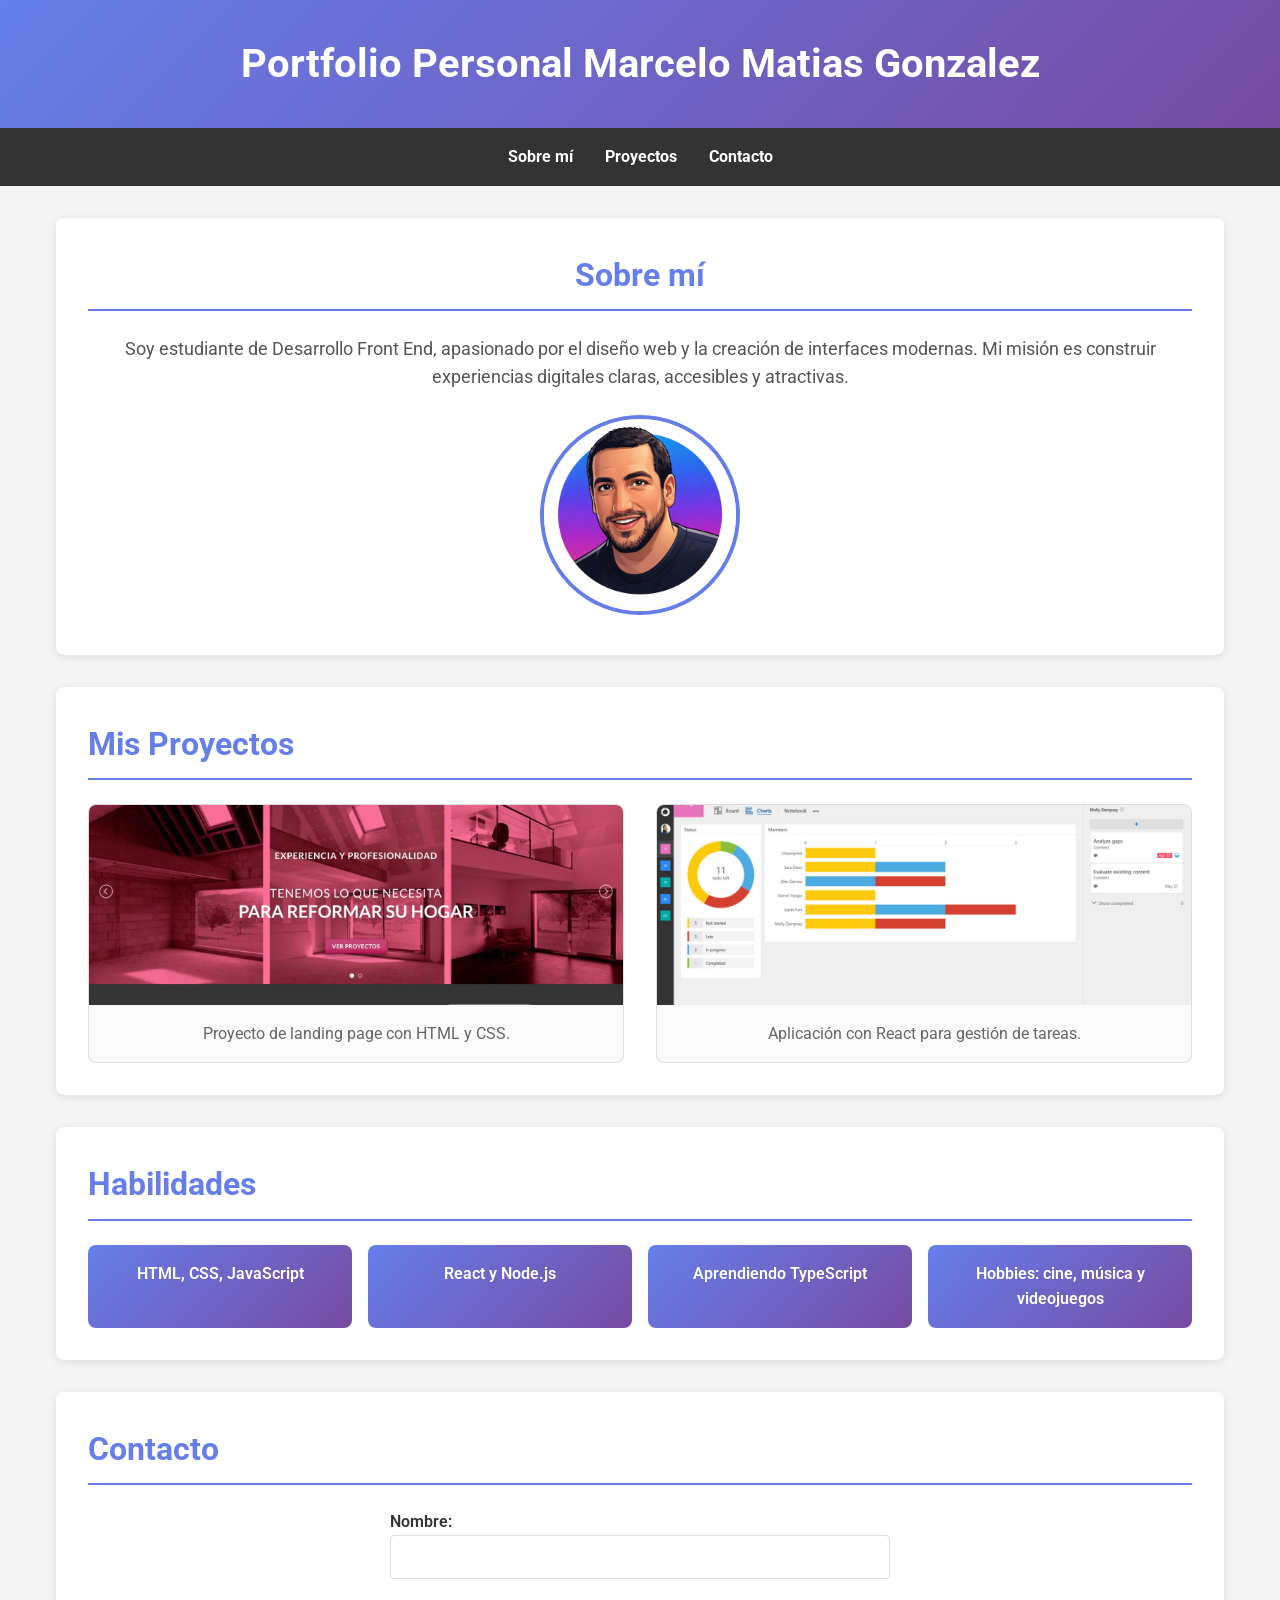
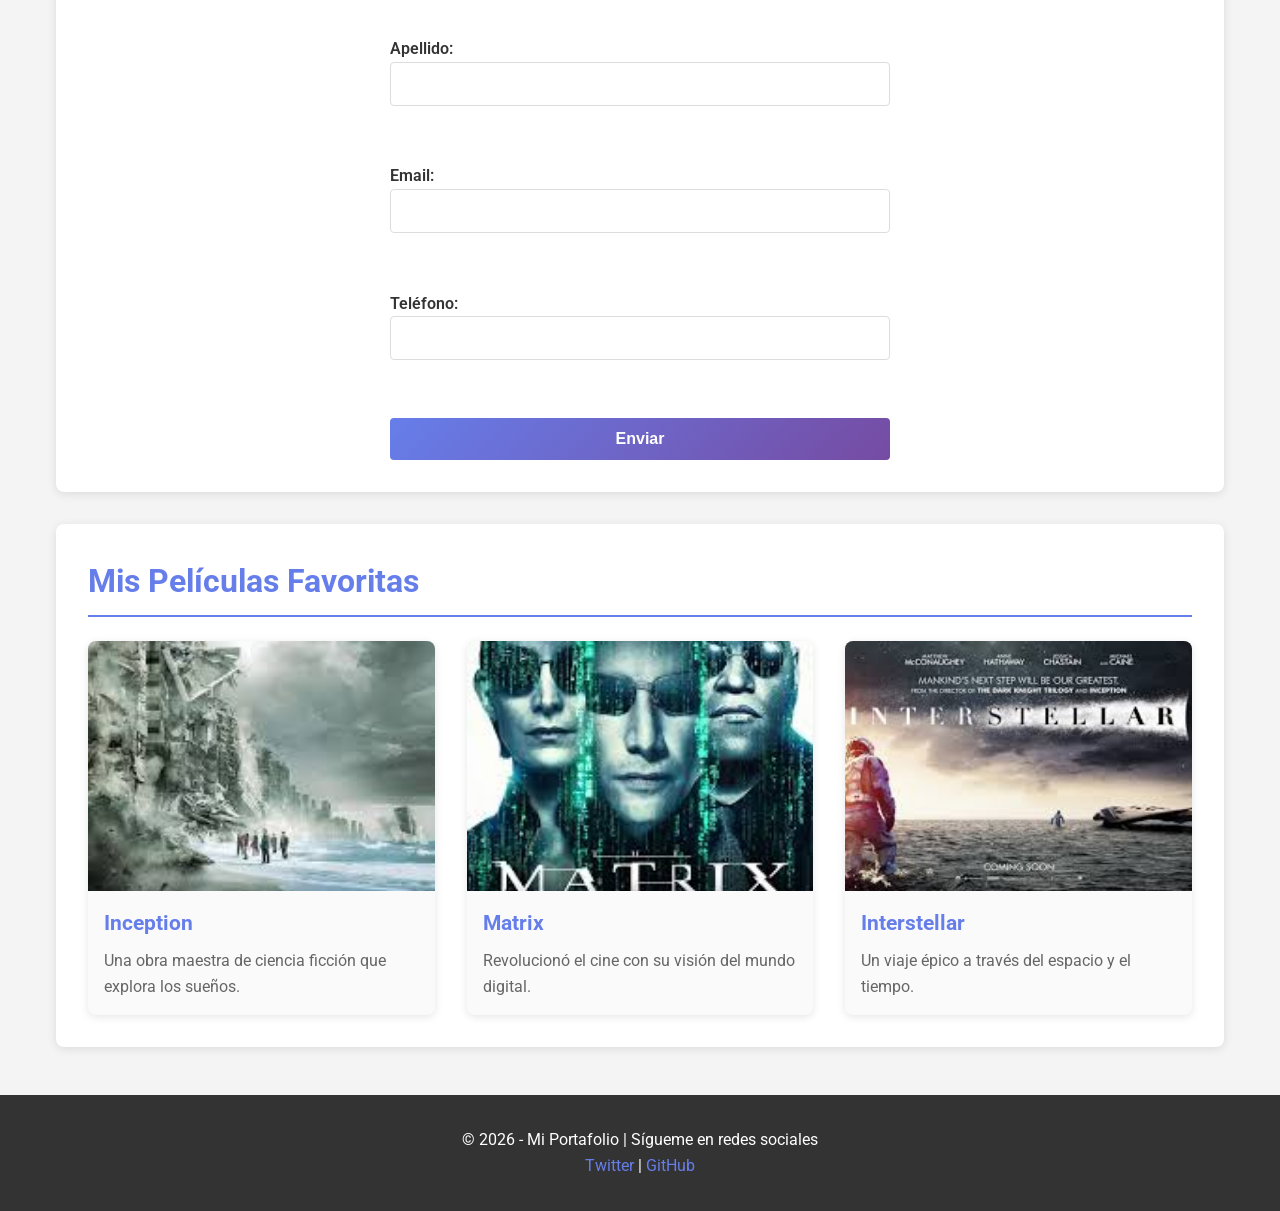
==== perfil_matias/index.html @ 0937c20d "Agregado mi portfolio" ====
<!DOCTYPE html>
<html lang="es">
<head>
  <meta charset="UTF-8">
  <meta name="viewport" content="width=device-width, initial-scale=1.0">
  <title>Mi Portafolio Personal</title>
  <!-- Google Fonts -->
  <link href="https://fonts.googleapis.com/css2?family=Roboto:wght@400;700&display=swap" rel="stylesheet">
  <!-- CSS -->
  <link rel="stylesheet" href="css/style.css">
</head>
<body>
  <!-- HEADER: Encabezado principal -->
  <header>
    <h1>Portfolio Personal Marcelo Matias Gonzalez</h1>
  </header>

  <!-- NAV: Barra de navegación -->
  <nav>
    <ul>
      <li><a href="#sobre-mi">Sobre mí</a></li>
      <li><a href="#proyectos">Proyectos</a></li>
      <li><a href="#contacto">Contacto</a></li>
    </ul>
  </nav>

  <!-- MAIN: Contenido principal -->
  <main>
    <!-- SOBRE MI -->
    <section id="sobre-mi">
      <h2>Sobre mí</h2>
      <p>Soy estudiante de Desarrollo Front End, apasionado por el diseño web y la creación de interfaces modernas. Mi misión es construir experiencias digitales claras, accesibles y atractivas.</p>
      <img src="img/avatar.png" alt="Foto de perfil o avatar" width="200" height="200">
    </section>

    <!-- TARJETAS -->
    <section id="proyectos">
      <h2>Mis Proyectos</h2>
      <div class="tarjetas-container">
        <div class="tarjeta">
          <img src="img/proyecto1.png" alt="Proyecto 1" width="360" height="220">
          <p>Proyecto de landing page con HTML y CSS.</p>
        </div>
        <div class="tarjeta">
          <img src="img/proyecto2.jpg" alt="Proyecto 2" width="360" height="220">
          <p>Aplicación con React para gestión de tareas.</p>
        </div>
      </div>
    </section>

    <!-- HABILIDADES -->
    <section id="habilidades">
      <h2>Habilidades</h2>
      <ul>
        <li>HTML, CSS, JavaScript</li>
        <li>React y Node.js</li>
        <li>Aprendiendo TypeScript</li>
        <li>Hobbies: cine, música y videojuegos</li>
      </ul>
    </section>

    <!-- CONTACTO -->
    <section id="contacto">
      <h2>Contacto</h2>
      <form>
        <label>Nombre: <input type="text" name="nombre"></label><br>
        <label>Apellido: <input type="text" name="apellido"></label><br>
        <label>Email: <input type="email" name="email"></label><br>
        <label>Teléfono: <input type="tel" name="telefono"></label><br>
        <button type="submit">Enviar</button>
      </form>
    </section>

    <!-- PELÍCULAS -->
    <section id="películas">
      <h2>Mis Películas Favoritas</h2>
      <div class="peliculas-container">
        <div class="pelicula">
          <img src="img/inception.jpg" alt="Inception">
          <h3>Inception</h3>
          <p>Una obra maestra de ciencia ficción que explora los sueños.</p>
        </div>
        <div class="pelicula">
          <img src="img/matrix.jpg" alt="Matrix">
          <h3>Matrix</h3>
          <p>Revolucionó el cine con su visión del mundo digital.</p>
        </div>
        <div class="pelicula">
          <img src="img/interestellar.jpg" alt="Interstellar">
          <h3>Interstellar</h3>
          <p>Un viaje épico a través del espacio y el tiempo.</p>
        </div>
      </div>
    </section>
  </main>

  <!-- FOOTER -->
  <footer>
    <p>© 2026 - Mi Portafolio | Sígueme en redes sociales</p>
    <a href="#">Twitter</a> | <a href="#">GitHub</a>
  </footer>

  <!-- Comentarios en el código -->
  <!-- HEADER: Aquí podría agregarse un logo en el futuro -->
  <!-- NAV: Se puede mejorar con un menú hamburguesa para móviles -->
  <!-- TARJETAS: Ideal agregar más proyectos y animaciones -->
  <!-- CONTACTO: A futuro se puede conectar con un backend -->
</body>
</html>
---- perfil_matias/css/style.css ----
* {
  margin: 0;
  padding: 0;
  box-sizing: border-box;
}

body {
  font-family: 'Roboto', sans-serif;
  line-height: 1.6;
  color: #333;
  background-color: #f4f4f4;
}

/* HEADER */
header {
  background: linear-gradient(135deg, #667eea 0%, #764ba2 100%);
  color: white;
  padding: 2rem;
  text-align: center;
  box-shadow: 0 2px 5px rgba(0, 0, 0, 0.1);
}

header h1 {
  font-size: 2.5rem;
  font-weight: 700;
}

/* NAV */
nav {
  background-color: #333;
  padding: 1rem;
  position: sticky;
  top: 0;
  z-index: 100;
}

nav ul {
  list-style: none;
  display: flex;
  justify-content: center;
  gap: 2rem;
  flex-wrap: wrap;
}

nav a {
  color: white;
  text-decoration: none;
  font-weight: 700;
  transition: color 0.3s ease;
}

nav a:hover {
  color: #667eea;
}

/* MAIN */
main {
  max-width: 1200px;
  margin: 2rem auto;
  padding: 0 1rem;
}

/* SECTIONS */
section {
  background: white;
  margin: 2rem 0;
  padding: 2rem;
  border-radius: 8px;
  box-shadow: 0 2px 10px rgba(0, 0, 0, 0.1);
}

section h2 {
  color: #667eea;
  margin-bottom: 1.5rem;
  font-size: 2rem;
  border-bottom: 2px solid #667eea;
  padding-bottom: 0.5rem;
}

/* SOBRE MI */
#sobre-mi {
  text-align: center;
}

#sobre-mi p {
  font-size: 1.1rem;
  margin-bottom: 1.5rem;
  color: #555;
}

#sobre-mi img {
  width: 200px;
  height: 200px;
  border-radius: 50%;
  object-fit: cover;
  border: 4px solid #667eea;
  transition: transform 0.3s ease;
}

#sobre-mi img:hover {
  transform: scale(1.05);
}

/* TARJETAS */
.tarjetas-container {
  display: grid;
  grid-template-columns: repeat(auto-fit, minmax(300px, 1fr));
  gap: 2rem;
}

.tarjeta {
  border: 1px solid #ddd;
  border-radius: 8px;
  overflow: hidden;
  transition: transform 0.3s ease, box-shadow 0.3s ease;
  background-color: #fafafa;
}

.tarjeta:hover {
  transform: translateY(-5px);
  box-shadow: 0 5px 20px rgba(102, 126, 234, 0.3);
}

.tarjeta img {
  width: 100%;
  height: 200px;
  object-fit: cover;
  display: block;
}

.tarjeta p {
  padding: 1rem;
  text-align: center;
  color: #666;
}

/* HABILIDADES */
#habilidades ul {
  list-style: none;
  display: grid;
  grid-template-columns: repeat(auto-fit, minmax(200px, 1fr));
  gap: 1rem;
}

#habilidades li {
  background: linear-gradient(135deg, #667eea 0%, #764ba2 100%);
  color: white;
  padding: 1rem;
  border-radius: 8px;
  text-align: center;
  font-weight: 600;
  transition: transform 0.3s ease;
}

#habilidades li:hover {
  transform: scale(1.05);
}

/* CONTACTO */
form {
  max-width: 500px;
  margin: 0 auto;
  display: flex;
  flex-direction: column;
  gap: 1rem;
}

label {
  display: flex;
  flex-direction: column;
  font-weight: 600;
}

input[type="text"],
input[type="email"],
input[type="tel"] {
  padding: 0.75rem;
  border: 1px solid #ddd;
  border-radius: 4px;
  font-size: 1rem;
  transition: border-color 0.3s ease;
}

input[type="text"]:focus,
input[type="email"]:focus,
input[type="tel"]:focus {
  outline: none;
  border-color: #667eea;
  box-shadow: 0 0 5px rgba(102, 126, 234, 0.3);
}

button {
  padding: 0.75rem;
  background: linear-gradient(135deg, #667eea 0%, #764ba2 100%);
  color: white;
  border: none;
  border-radius: 4px;
  font-size: 1rem;
  font-weight: 700;
  cursor: pointer;
  transition: transform 0.3s ease, box-shadow 0.3s ease;
}

button:hover {
  transform: scale(1.05);
  box-shadow: 0 5px 15px rgba(102, 126, 234, 0.4);
}

button:active {
  transform: scale(0.98);
}

/* PELÍCULAS */
.peliculas-container {
  display: grid;
  grid-template-columns: repeat(auto-fit, minmax(250px, 1fr));
  gap: 2rem;
}

.pelicula {
  border-radius: 8px;
  overflow: hidden;
  background-color: #fafafa;
  transition: transform 0.3s ease, box-shadow 0.3s ease;
  box-shadow: 0 2px 8px rgba(0, 0, 0, 0.1);
}

.pelicula:hover {
  transform: translateY(-8px);
  box-shadow: 0 8px 20px rgba(102, 126, 234, 0.3);
}

.pelicula img {
  width: 100%;
  height: 250px;
  object-fit: cover;
  display: block;
}

.pelicula h3 {
  color: #667eea;
  padding: 1rem 1rem 0.5rem;
  font-size: 1.3rem;
}

.pelicula p {
  padding: 0 1rem 1rem;
  color: #666;
}

/* FOOTER */
footer {
  background-color: #333;
  color: white;
  text-align: center;
  padding: 2rem;
  margin-top: 3rem;
}

footer a {
  color: #667eea;
  text-decoration: none;
  transition: color 0.3s ease;
}

footer a:hover {
  color: #764ba2;
}

/* RESPONSIVE */
@media (max-width: 768px) {
  header h1 {
    font-size: 1.8rem;
  }

  nav ul {
    gap: 1rem;
  }

  section {
    padding: 1rem;
    margin: 1rem 0;
  }

  section h2 {
    font-size: 1.5rem;
  }

  .tarjetas-container,
  .peliculas-container {
    grid-template-columns: 1fr;
  }

  #sobre-mi img {
    width: 150px;
    height: 150px;
  }
}

@media (max-width: 480px) {
  header h1 {
    font-size: 1.3rem;
  }

  nav ul {
    flex-direction: column;
    gap: 0.5rem;
  }

  nav li {
    margin: 0.5rem 0;
  }

  section {
    padding: 1rem;
  }

  form {
    max-width: 100%;
  }
}
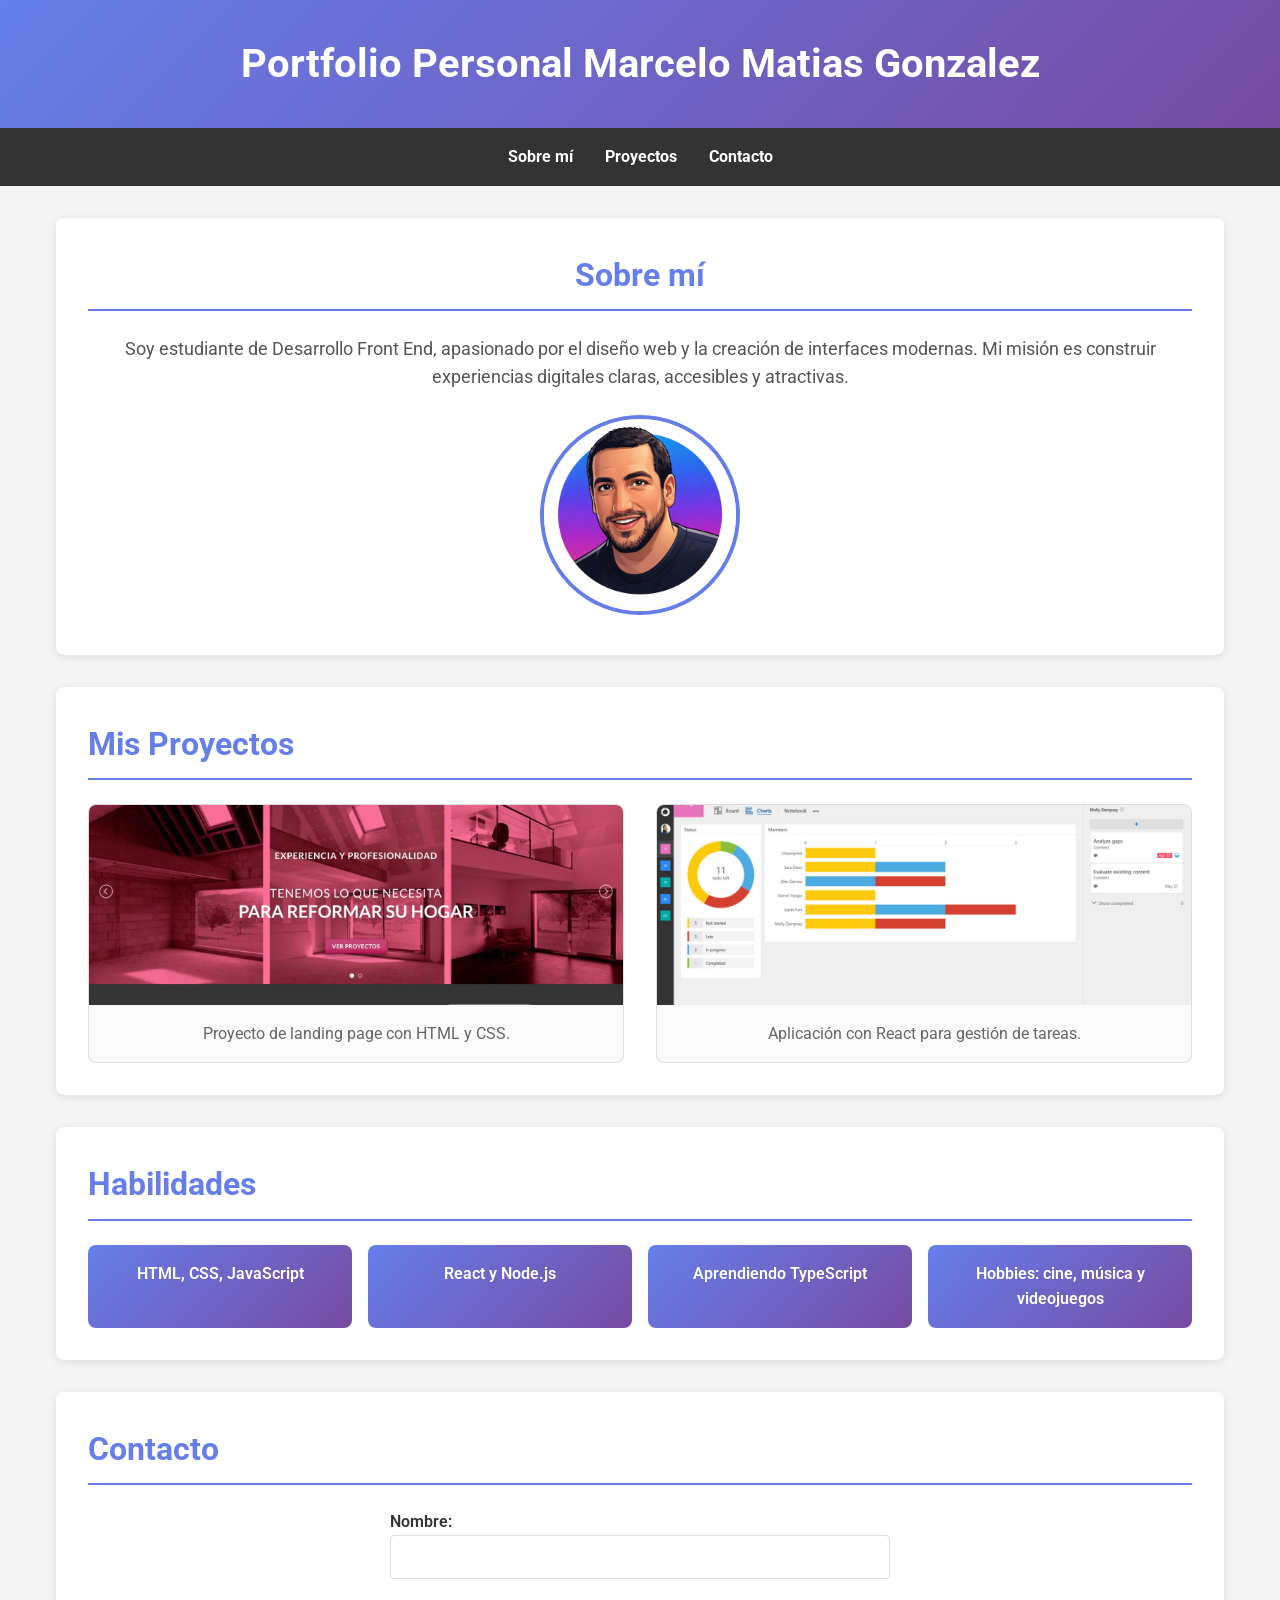
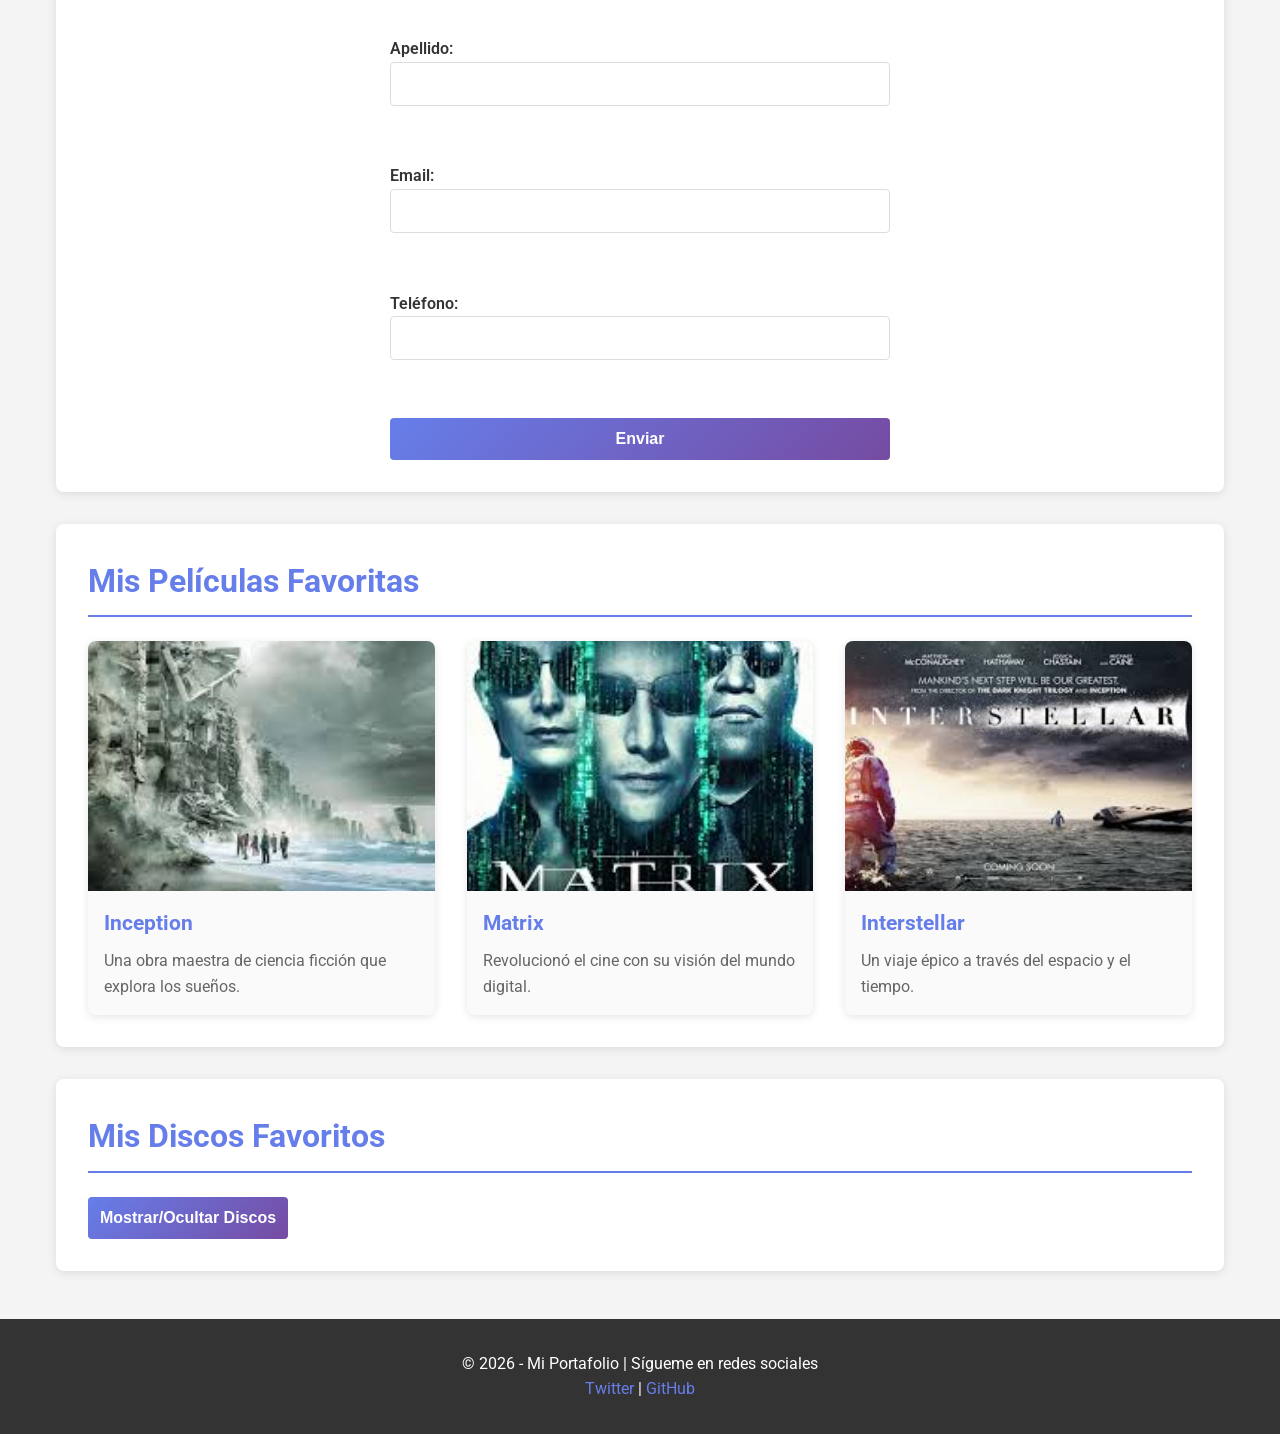
==== commit 2f1f2df1: "Agregado Funcionalidad Js" ====
--- a/perfil_matias/index.html
+++ b/perfil_matias/index.html
@@ -8,6 +8,7 @@
   <link href="https://fonts.googleapis.com/css2?family=Roboto:wght@400;700&display=swap" rel="stylesheet">
   <!-- CSS -->
   <link rel="stylesheet" href="css/style.css">
+
 </head>
 <body>
   <!-- HEADER: Encabezado principal -->
@@ -92,6 +93,28 @@
         </div>
       </div>
     </section>
+    <!-- MÚSICA -->
+    <section id="musica">
+      <h2>Mis Discos Favoritos</h2>
+      <button id="toggle-musica">Mostrar/Ocultar Discos</button>
+      <div class="discos-container" style="display: none;">
+        <div class="disco">
+          <img src="img/despedazados.jpg" alt="Despedazados por mil partes - La Renga">
+          <h3>Despedazados por mil partes</h3>
+          <p>La Renga</p>
+        </div>
+        <div class="disco">
+          <img src="img/oktubre.jpg" alt="Oktubre - Los Redondos">
+          <h3>Oktubre</h3>
+          <p>Patricio Rey y sus Redonditos de Ricota</p>
+        </div>
+        <div class="disco">
+          <img src="img/sumo.jpg" alt="After Chabón - Sumo">
+          <h3>After Chabón</h3>
+          <p>Sumo</p>
+        </div>
+      </div>
+    </section>
   </main>
 
   <!-- FOOTER -->
@@ -105,5 +128,6 @@
   <!-- NAV: Se puede mejorar con un menú hamburguesa para móviles -->
   <!-- TARJETAS: Ideal agregar más proyectos y animaciones -->
   <!-- CONTACTO: A futuro se puede conectar con un backend -->
+  <script src="js/javascript.js"></script>
 </body>
 </html>
--- a/perfil_matias/css/style.css
+++ b/perfil_matias/css/style.css
@@ -247,6 +247,39 @@
   padding: 0 1rem 1rem;
   color: #666;
 }
+/* MÚSICA */
+.discos-container {
+  display: grid;
+  grid-template-columns: repeat(auto-fit, minmax(250px, 1fr));
+  gap: 2rem;
+  margin-top: 1rem;
+}
+
+.disco {
+  background-color: #fafafa;
+  border-radius: 8px;
+  overflow: hidden;
+  box-shadow: 0 2px 8px rgba(0,0,0,0.1);
+  transition: transform 0.3s ease, box-shadow 0.3s ease;
+  text-align: center;
+}
+
+.disco:hover {
+  transform: translateY(-5px);
+  box-shadow: 0 8px 20px rgba(102,126,234,0.3);
+}
+
+.disco img {
+  width: 100%;
+  height: 250px;
+  object-fit: cover;
+}
+
+.disco h3 {
+  color: #667eea;
+  margin: 0.5rem 0;
+}
+
 
 /* FOOTER */
 footer {
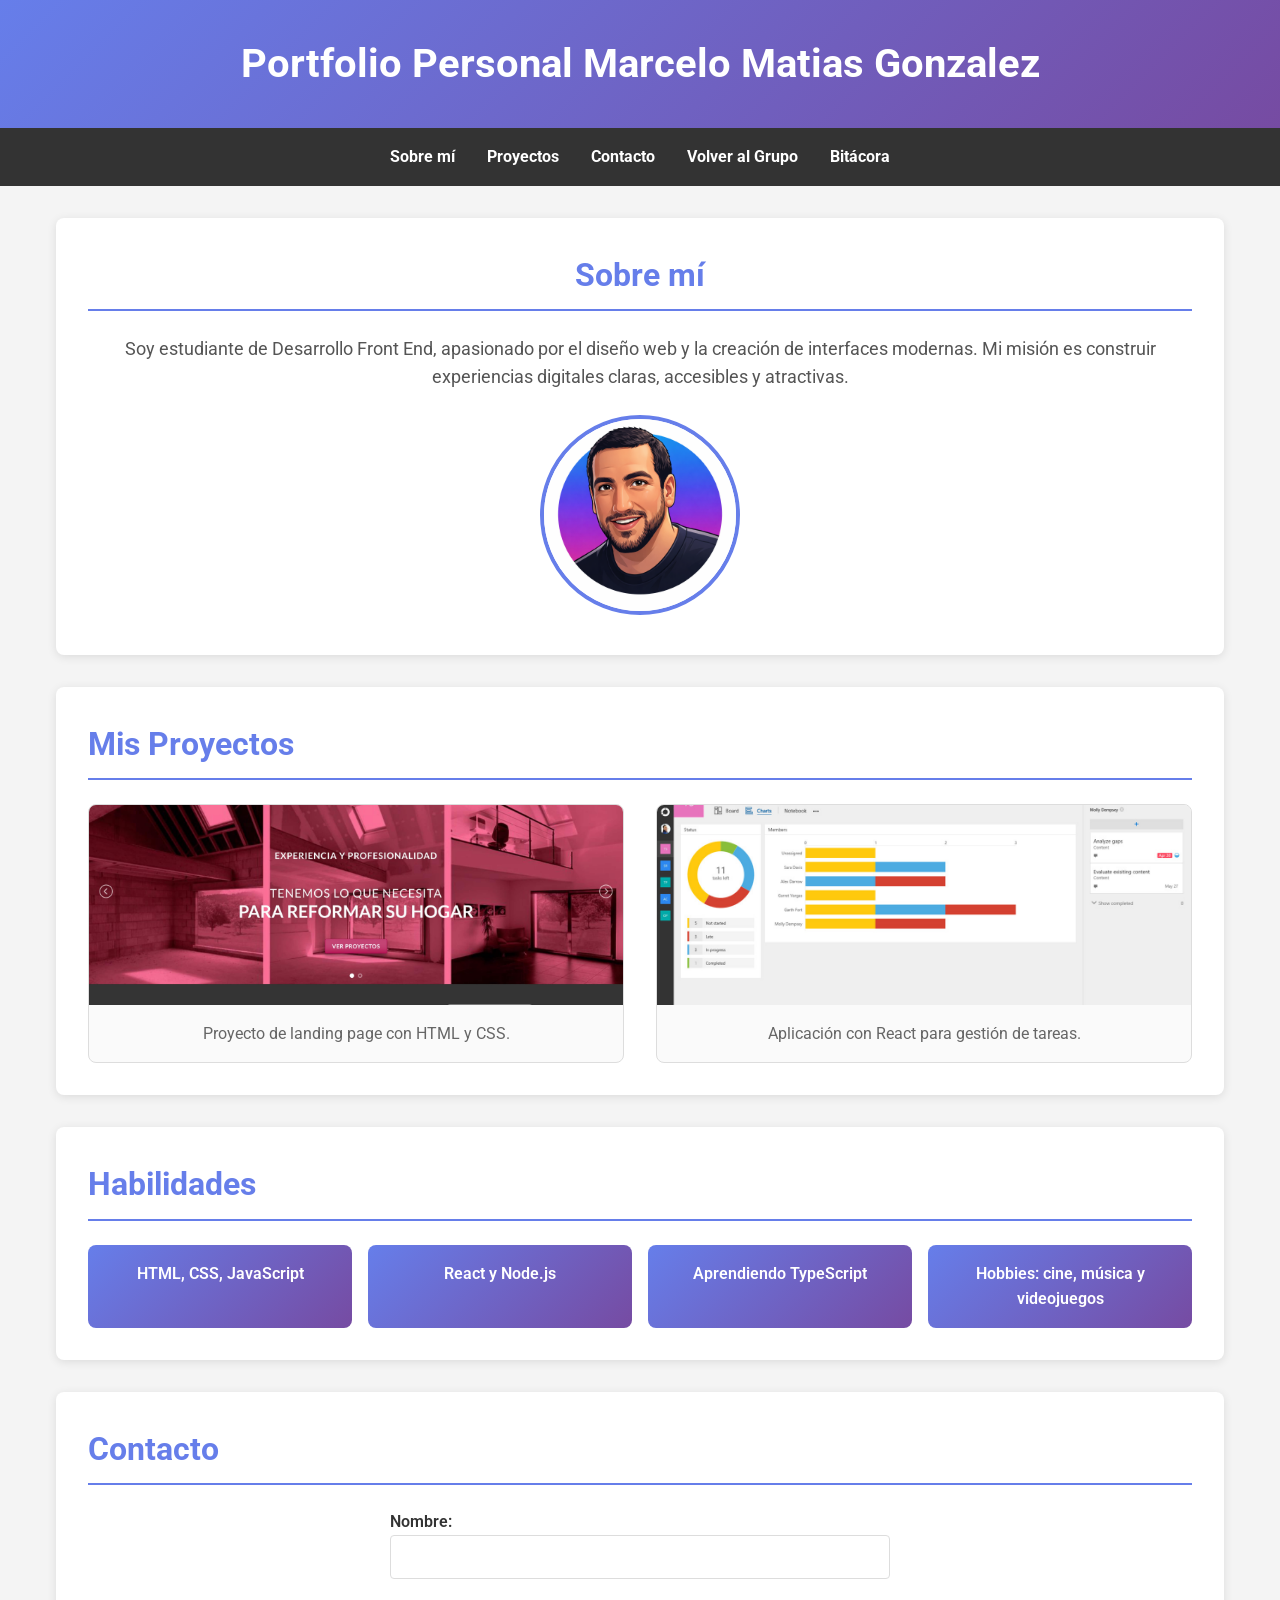
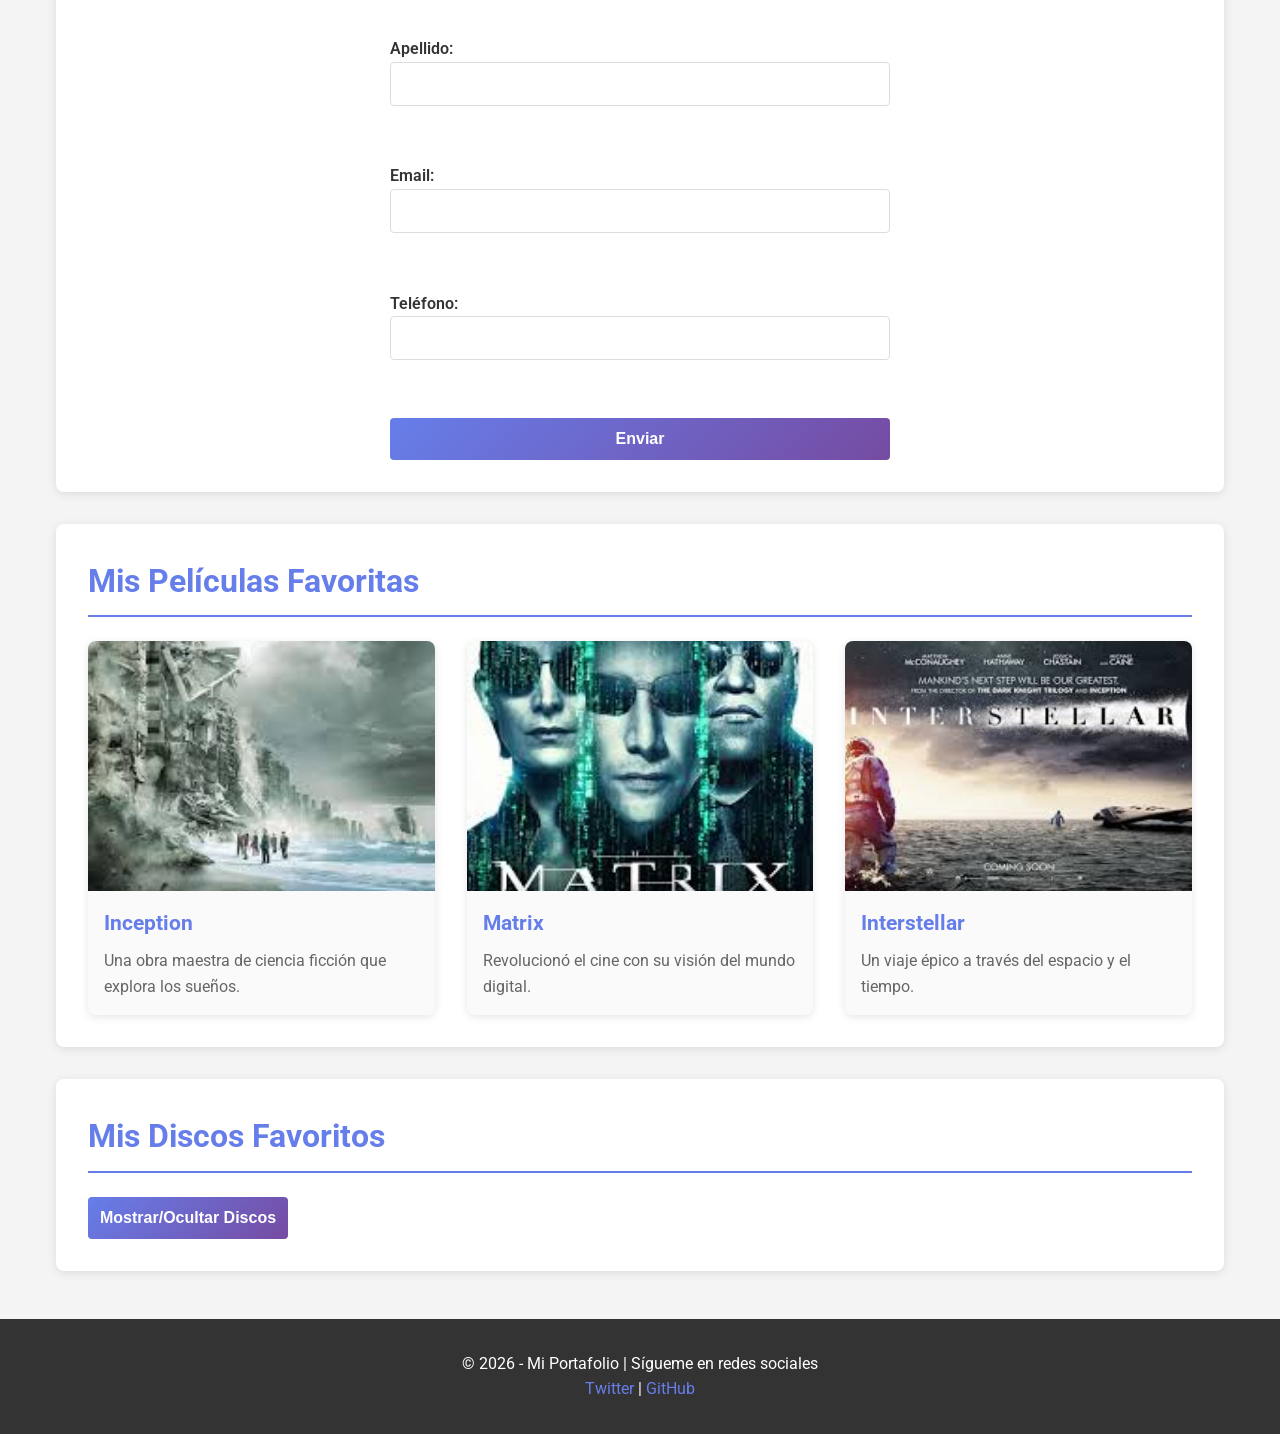
==== commit f95c62ef: "Mejoras Responsivas" ====
--- a/perfil_matias/index.html
+++ b/perfil_matias/index.html
@@ -22,6 +22,8 @@
       <li><a href="#sobre-mi">Sobre mí</a></li>
       <li><a href="#proyectos">Proyectos</a></li>
       <li><a href="#contacto">Contacto</a></li>
+      <li><a href="https://tp1-grupal-front.vercel.app/index.html">Volver al Grupo</a></li>
+      <li><a href="https://tp1-grupal-front.vercel.app/bitacora.html">Bitácora</a></li>
     </ul>
   </nav>
 
@@ -117,6 +119,9 @@
     </section>
   </main>
 
+  <!-- BOTÓN VOLVER ARRIBA -->
+  <button id="back-to-top" title="Volver arriba">↑</button>
+
   <!-- FOOTER -->
   <footer>
     <p>© 2026 - Mi Portafolio | Sígueme en redes sociales</p>
--- a/perfil_matias/css/style.css
+++ b/perfil_matias/css/style.css
@@ -300,6 +300,124 @@
   color: #764ba2;
 }
 
+/* BOTÓN VOLVER ARRIBA */
+#back-to-top {
+  position: fixed;
+  bottom: 20px;
+  right: 20px;
+  background: linear-gradient(135deg, #667eea 0%, #764ba2 100%);
+  color: white;
+  border: none;
+  border-radius: 50%;
+  width: 50px;
+  height: 50px;
+  font-size: 1.5rem;
+  cursor: pointer;
+  opacity: 0;
+  visibility: hidden;
+  transition: opacity 0.3s ease, visibility 0.3s ease;
+  z-index: 1000;
+  box-shadow: 0 2px 10px rgba(0, 0, 0, 0.2);
+}
+
+#back-to-top.show {
+  opacity: 1;
+  visibility: visible;
+}
+
+#back-to-top:hover {
+  transform: scale(1.1);
+  box-shadow: 0 4px 15px rgba(0, 0, 0, 0.3);
+}
+
+/* MEDIA QUERIES PARA RESPONSIVIDAD */
+
+/* Móviles (hasta 768px) */
+@media (max-width: 768px) {
+  header h1 {
+    font-size: 2rem;
+  }
+
+  nav ul {
+    flex-direction: column;
+    gap: 1rem;
+    align-items: center;
+  }
+
+  nav {
+    padding: 0.5rem;
+  }
+
+  main {
+    padding: 0 0.5rem;
+  }
+
+  section {
+    padding: 1rem;
+    margin: 1rem 0;
+  }
+
+  section h2 {
+    font-size: 1.5rem;
+  }
+
+  #sobre-mi img {
+    width: 150px;
+    height: 150px;
+  }
+
+  .tarjeta img {
+    height: 150px;
+  }
+
+  .pelicula img,
+  .disco img {
+    height: 200px;
+  }
+
+  .tarjetas-container,
+  .peliculas-container,
+  .discos-container {
+    grid-template-columns: 1fr;
+    gap: 1rem;
+  }
+
+  #habilidades ul {
+    grid-template-columns: 1fr;
+  }
+
+  form {
+    max-width: 100%;
+  }
+
+  footer {
+    padding: 1rem;
+  }
+}
+
+/* Tablets (769px a 1024px) */
+@media (min-width: 769px) and (max-width: 1024px) {
+  header h1 {
+    font-size: 2.2rem;
+  }
+
+  nav ul {
+    gap: 1.5rem;
+  }
+
+  .tarjetas-container,
+  .peliculas-container,
+  .discos-container {
+    grid-template-columns: repeat(auto-fit, minmax(200px, 1fr));
+  }
+
+  #habilidades ul {
+    grid-template-columns: repeat(auto-fit, minmax(150px, 1fr));
+  }
+}
+
+/* PC (más de 1024px) - ya está optimizado por defecto */
+
 /* RESPONSIVE */
 @media (max-width: 768px) {
   header h1 {
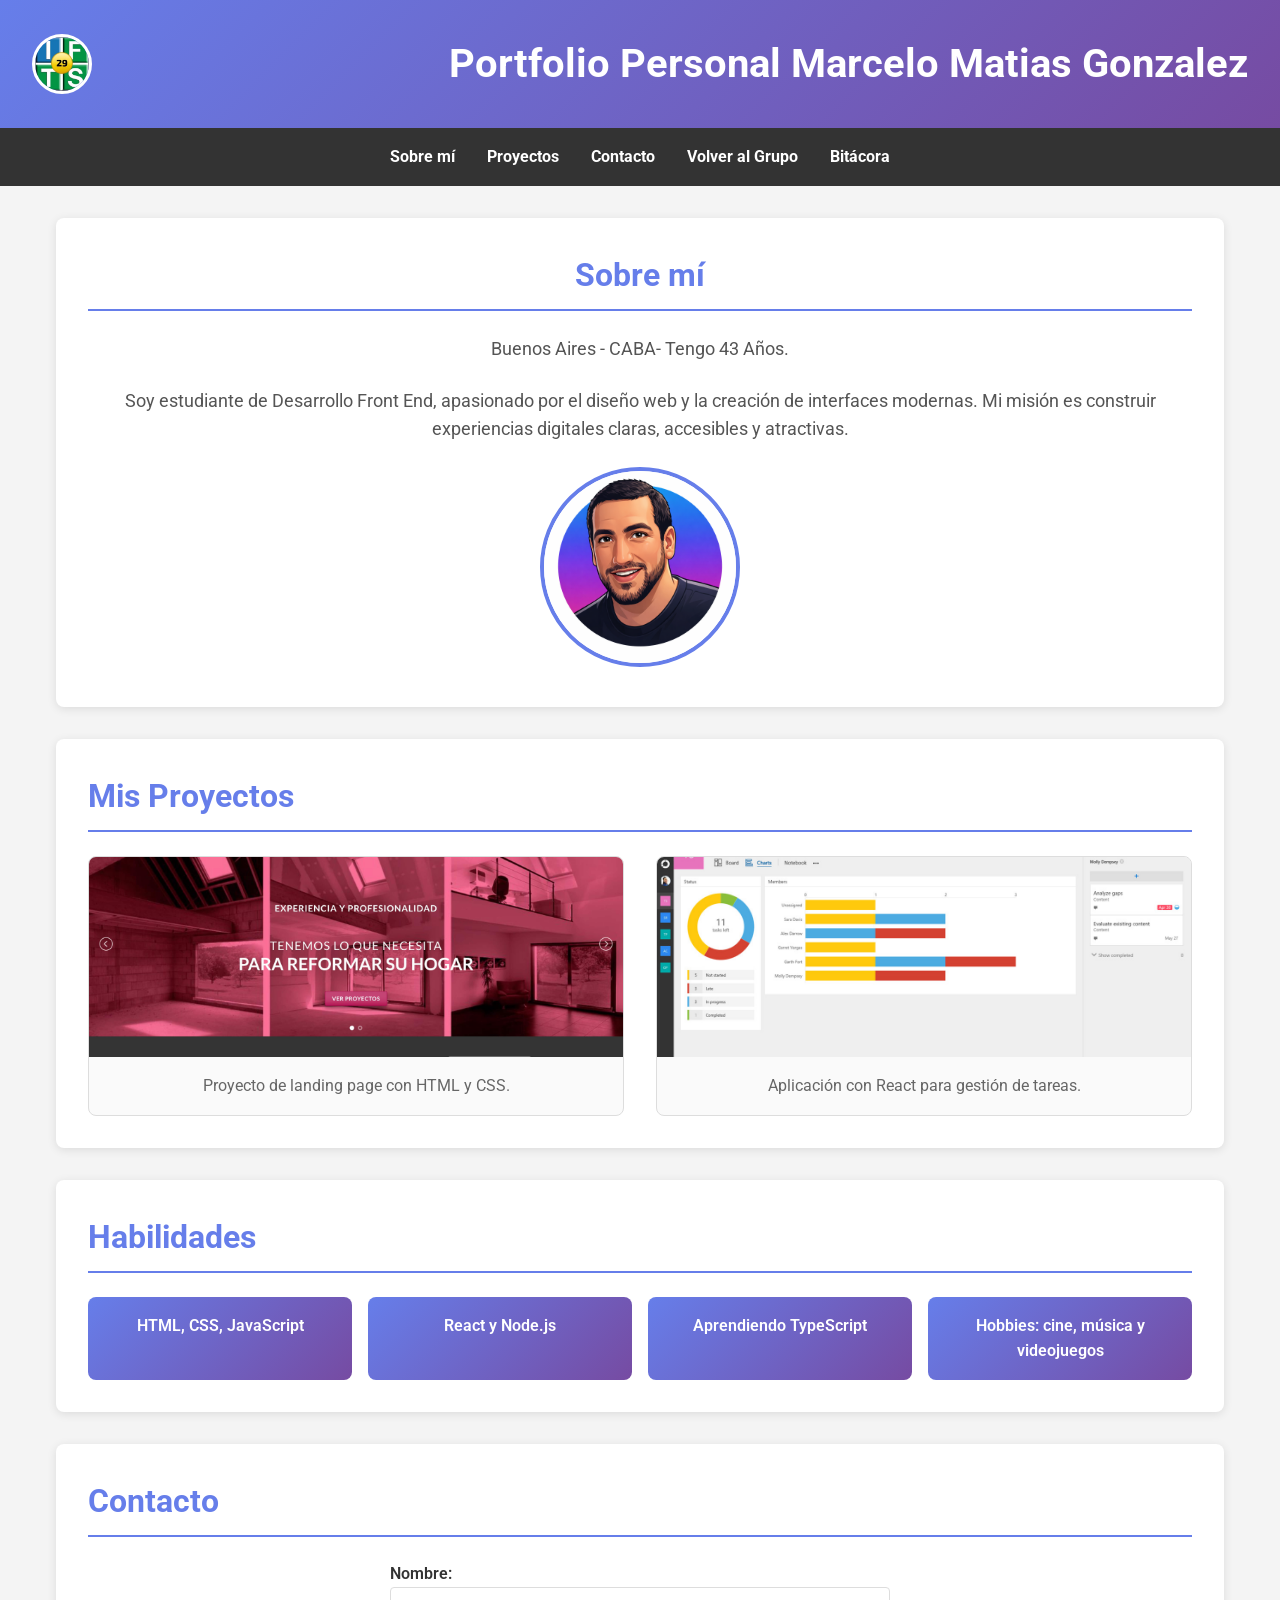
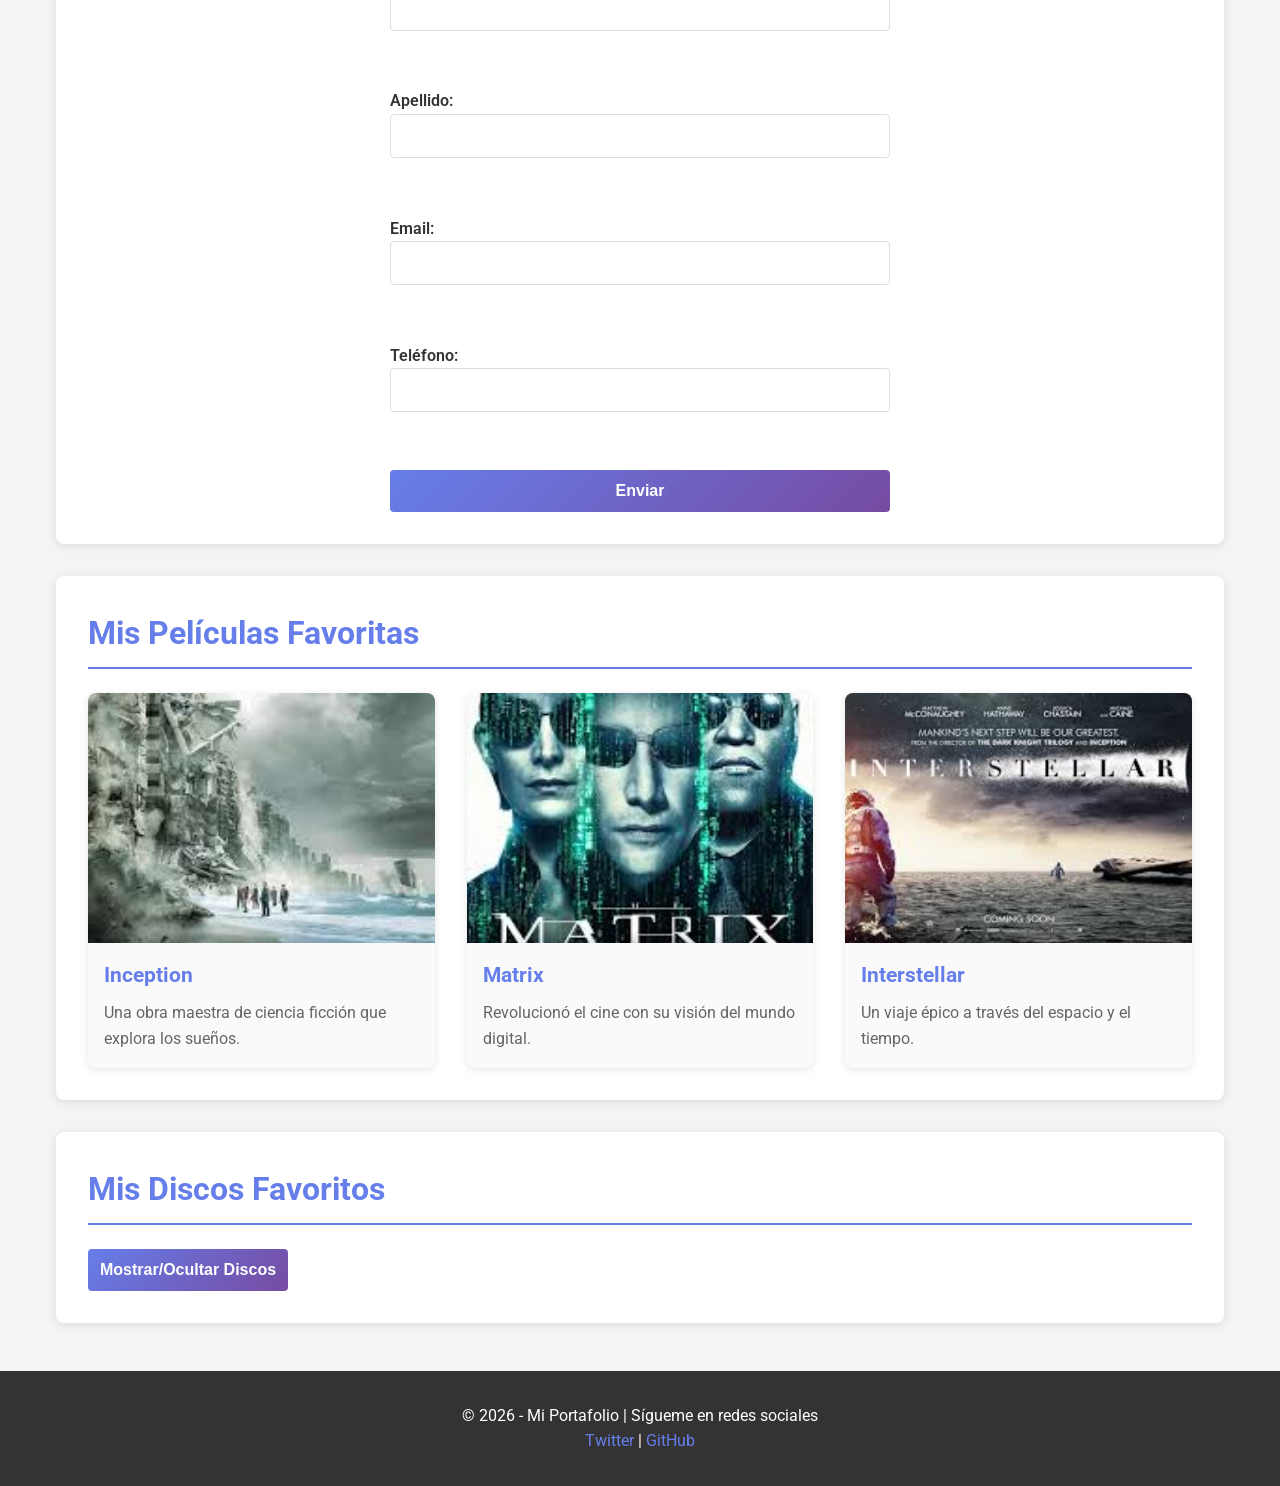
==== commit 6bf40506: "Agregado Logo" ====
--- a/perfil_matias/index.html
+++ b/perfil_matias/index.html
@@ -13,6 +13,7 @@
 <body>
   <!-- HEADER: Encabezado principal -->
   <header>
+    <img src="img/logo.jpg" alt="Logo" id="logo">
     <h1>Portfolio Personal Marcelo Matias Gonzalez</h1>
   </header>
 
@@ -32,6 +33,7 @@
     <!-- SOBRE MI -->
     <section id="sobre-mi">
       <h2>Sobre mí</h2>
+      <p>Buenos Aires - CABA- Tengo 43 Años.</p>
       <p>Soy estudiante de Desarrollo Front End, apasionado por el diseño web y la creación de interfaces modernas. Mi misión es construir experiencias digitales claras, accesibles y atractivas.</p>
       <img src="img/avatar.png" alt="Foto de perfil o avatar" width="200" height="200">
     </section>
--- a/perfil_matias/css/style.css
+++ b/perfil_matias/css/style.css
@@ -16,8 +16,23 @@
   background: linear-gradient(135deg, #667eea 0%, #764ba2 100%);
   color: white;
   padding: 2rem;
-  text-align: center;
+  display: flex;
+  justify-content: space-between;
+  align-items: center;
   box-shadow: 0 2px 5px rgba(0, 0, 0, 0.1);
+}
+
+#logo {
+  width: 60px;
+  height: 60px;
+  border-radius: 50%;
+  object-fit: cover;
+  border: 3px solid white;
+  transition: transform 0.3s ease;
+}
+
+#logo:hover {
+  transform: scale(1.1);
 }
 
 header h1 {
@@ -334,8 +349,20 @@
 
 /* Móviles (hasta 768px) */
 @media (max-width: 768px) {
+  header {
+    flex-direction: column;
+    text-align: center;
+    padding: 1rem;
+  }
+
   header h1 {
     font-size: 2rem;
+  }
+
+  #logo {
+    width: 50px;
+    height: 50px;
+    margin-bottom: 1rem;
   }
 
   nav ul {
